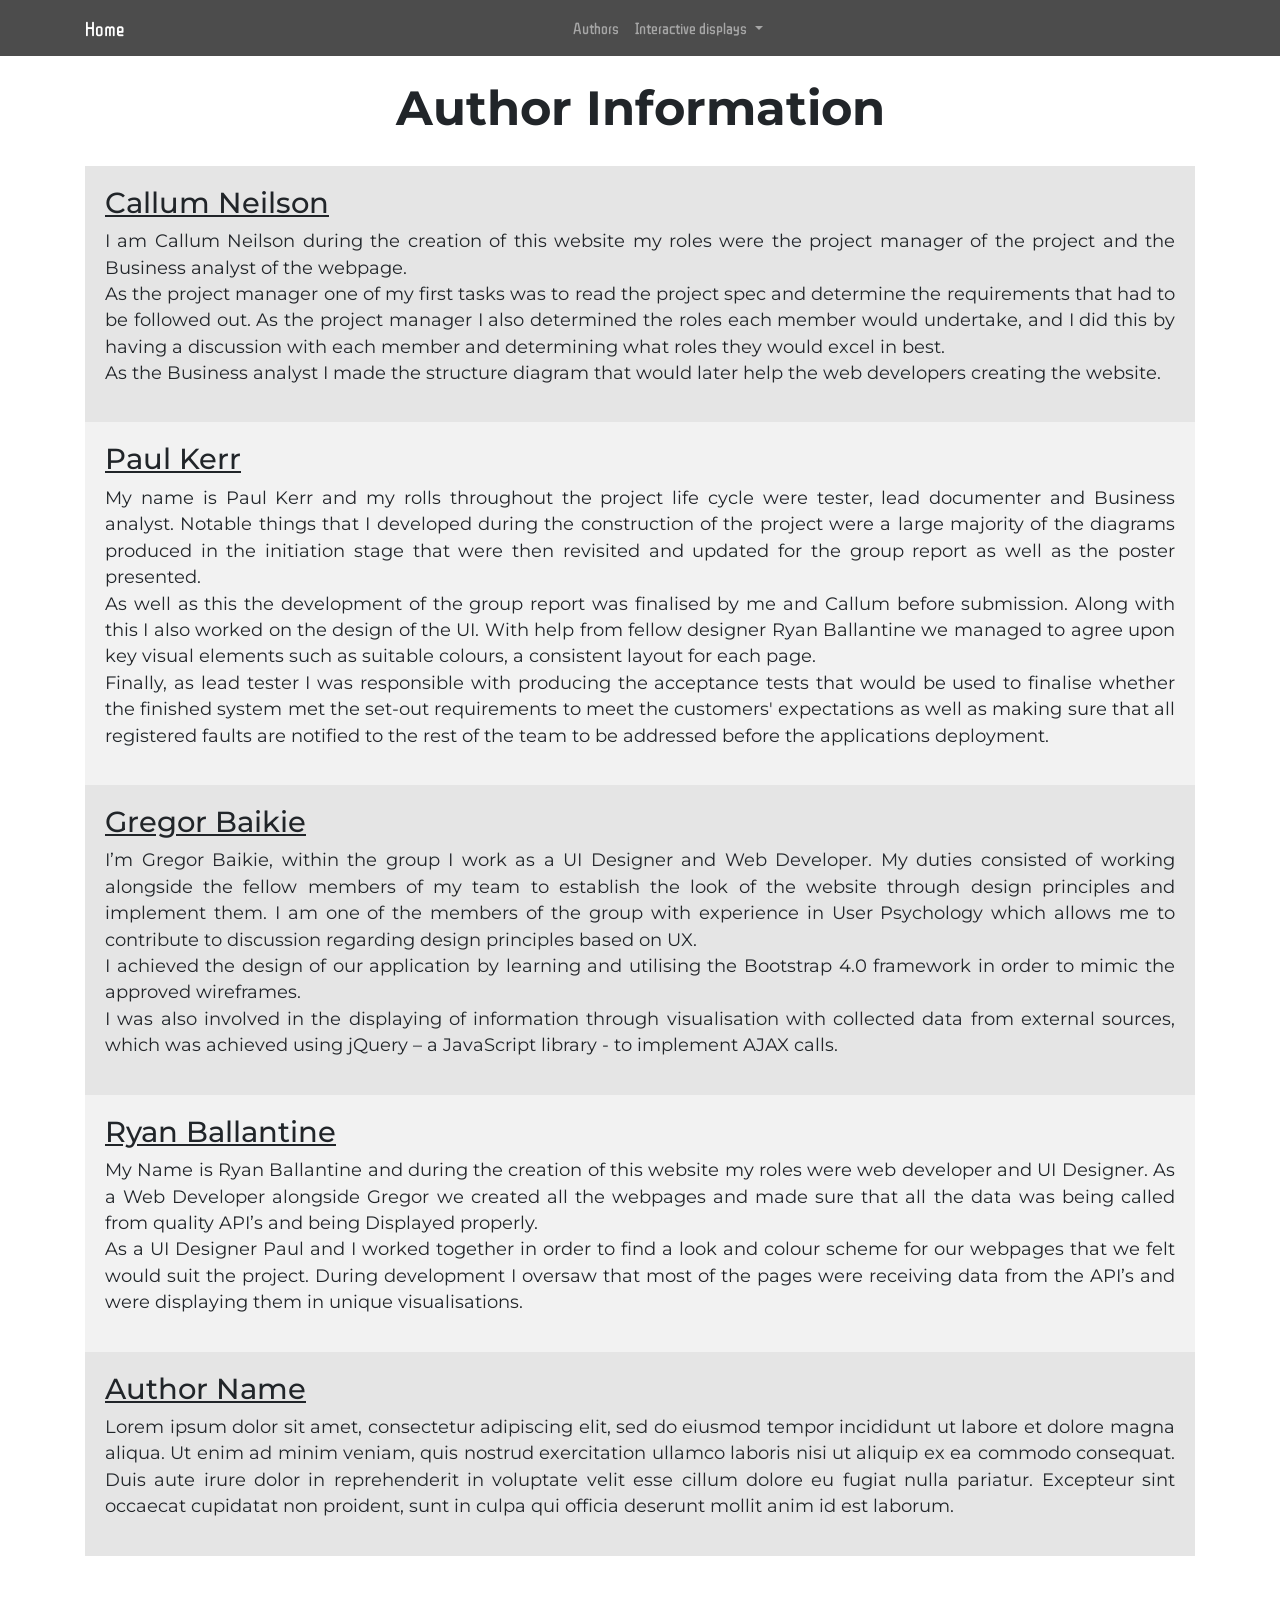
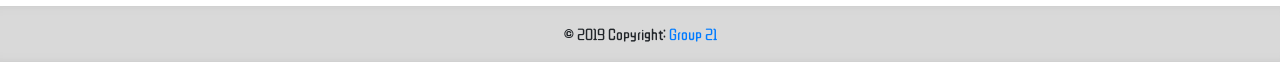
==== author.html @ 93757d23 "Publish" ====
<!DOCTYPE HTML>
<html>

<head>
	<meta http-equiv="Content-Type" content="text/html; charset=UTF-8">
	<meta name="viewport" content="width=device-width, initial-scale=1">
	<title>Authors</title>

	<!-- Local Stylesheet for Author file-->
	<link rel="stylesheet" href="css/author.css">

	<!--Stylesheet import for footer-->
	<link rel="stylesheet" href="css/footer.css">

	<!--Stylesheet import for navbar-->
	<link rel="stylesheet" href="css/navbar.css">

	<!--Bootstrap framework import-->
	<link rel="stylesheet" href="https://stackpath.bootstrapcdn.com/bootstrap/4.3.1/css/bootstrap.min.css" integrity="sha384-ggOyR0iXCbMQv3Xipma34MD+dH/1fQ784/j6cY/iJTQUOhcWr7x9JvoRxT2MZw1T"
	 crossorigin="anonymous">
	<script src="https://code.jquery.com/jquery-3.3.1.slim.min.js" integrity="sha384-q8i/X+965DzO0rT7abK41JStQIAqVgRVzpbzo5smXKp4YfRvH+8abtTE1Pi6jizo"
	 crossorigin="anonymous"></script>
	<script src="https://cdnjs.cloudflare.com/ajax/libs/popper.js/1.14.7/umd/popper.min.js" integrity="sha384-UO2eT0CpHqdSJQ6hJty5KVphtPhzWj9WO1clHTMGa3JDZwrnQq4sF86dIHNDz0W1"
	 crossorigin="anonymous"></script>
	<script src="https://stackpath.bootstrapcdn.com/bootstrap/4.3.1/js/bootstrap.min.js" integrity="sha384-JjSmVgyd0p3pXB1rRibZUAYoIIy6OrQ6VrjIEaFf/nJGzIxFDsf4x0xIM+B07jRM"
	 crossorigin="anonymous"></script>

</head>

<body>

	<div id="text">
		<section class="content container">
			<section class="content author-header">
				<h1>Author Information</h1>
			</section>
			<section class="content author-name odd">
				<h3>Callum Neilson</h3>
				<p class="text-justify">I am Callum Neilson during the creation of this website my roles were the project manager of 
					the project and the Business analyst of the webpage.<br>As the project manager one of my first tasks was to read 
					the project spec and determine the requirements that had to be followed out. As the project manager I also determined 
					the roles each member would undertake, and I did this by having a discussion with each member and determining what roles 
					they would excel in best.<br>As the Business analyst I made the structure diagram that would later help the web 
					developers creating the website.</p>
			</section>
			<section class="content author-name even">
				<h3>Paul Kerr</h3>
				<p class="text-justify">My name is Paul Kerr and my rolls throughout the project life cycle were tester, lead documenter 
					and Business analyst. Notable things that I developed during the construction of the project were a large majority of 
					the diagrams produced in the initiation stage that were then revisited and updated for the group report as well as the 
					poster presented.<br>As well as this the development of the group report was finalised by me and Callum before submission. 
					Along with this I also worked on the design of the UI. With help from fellow designer Ryan Ballantine we managed to agree 
					upon key visual elements such as suitable colours, a consistent layout for each page.<br>Finally, as lead tester I was 
					responsible with producing the acceptance tests that would be used to finalise whether the finished system met the set-out 
					requirements to meet the customers' expectations as well as making sure that all registered faults are notified to the rest 
					of the team to be addressed before the applications deployment.</p>
			</section>
			<section class="content author-name odd">
				<h3>Gregor Baikie</h3>
				<p class="text-justify">I’m Gregor Baikie, within the group I work as a UI Designer and Web Developer. My duties consisted of 
					working alongside the fellow members of my team to establish the look of the website through design principles and implement 
					them. I am one of the members of the group with experience in User Psychology which allows me to contribute to discussion 
					regarding design principles based on UX.<br>I achieved the design of our application by learning and utilising the Bootstrap 
					4.0 framework in order to mimic the approved wireframes.<br>I was also involved in the displaying of information through 
					visualisation with collected data from external sources, which was achieved using jQuery – a JavaScript library - to implement 
					AJAX calls.</p>
			</section>
			<section class="content author-name even">
				<h3>Ryan Ballantine</h3>
				<p class="text-justify">My Name is Ryan Ballantine and during the creation of this website my roles were web developer and UI 
					Designer. As a Web Developer alongside Gregor we created all the webpages and made sure that all the data was being called from 
					quality API’s and being Displayed properly.<br>As a UI Designer Paul and I worked together in order to find a look and colour 
					scheme for our webpages that we felt would suit the project. During development I oversaw that most of the pages were receiving 
					data from the API’s and were displaying them in unique visualisations.</p>
			</section>
			<section class="content author-name odd">
				<h3>Author Name</h3>
				<p class="text-justify">Lorem ipsum dolor sit amet, consectetur adipiscing elit, sed do eiusmod tempor incididunt
					ut labore et dolore magna aliqua. Ut enim ad minim veniam, quis nostrud exercitation ullamco laboris nisi ut
					aliquip ex ea commodo consequat. Duis aute irure dolor in reprehenderit in voluptate velit esse cillum dolore eu
					fugiat nulla pariatur. Excepteur sint occaecat cupidatat non proident, sunt in culpa qui officia deserunt mollit
					anim id est laborum.</p>
			</section>
		</section>
	</div>

	<div id="navbar">
		<!--Import Navbar file onto page-->
		<script type="text/javascript" src="https://ajax.googleapis.com/ajax/libs/jquery/3.3.1/jquery.min.js"></script>
		<script type="text/javascript" src="js/navbar.js"></script>
	</div>



	<div id="footer">
		<!--Import Footer file onto page-->
		<script type="text/javascript" src="https://ajax.googleapis.com/ajax/libs/jquery/3.3.1/jquery.min.js"></script>
		<script type="text/javascript" src="js/footer.js"></script>
	</div>
</body>

</html>
---- css/author.css ----
@import url('https://fonts.googleapis.com/css?family=Montserrat');

/* -- Page Content -- */
#text {
    margin-top: 40px;
    padding-bottom: 30px;
    font-family: 'Montserrat', sans-serif;
}

.content {
    padding: 20px;
}

.content h3 {
    font-size: 180%;
    text-decoration: underline;
}

.content .author-header {
    text-align: center;
}

.content .author-header h1 {
    font-size: 300%;
    font-weight: bold;
}

.content .author-name {
    text-align: left;
}

.even {
    background-color: rgba(0,0,0,0.05);
}

.odd {
    background-color: rgba(0,0,0,0.1)
}

p {
    font-size: 110%;
}
---- css/footer.css ----
@import url('https://fonts.googleapis.com/css?family=ZCOOL+QingKe+HuangYou');

.page-footer {
    font-family: 'ZCOOL QingKe HuangYou', cursive;
    background-color: rgba(0,0,0,0.15);
    width: 100%;
    box-shadow: 
        inset 0px 11px 8px -10px #CCC,
        inset 0px -11px 8px -10px #CCC; 
}
---- css/navbar.css ----
@import url('https://fonts.googleapis.com/css?family=ZCOOL+QingKe+HuangYou');

/* -- Navbar -- */
.navbar {
  font-family: 'ZCOOL QingKe HuangYou', cursive;
  background: rgba(0,0,0,0.7);
  position: absolute;
  left: 0;
  right: 0;
}
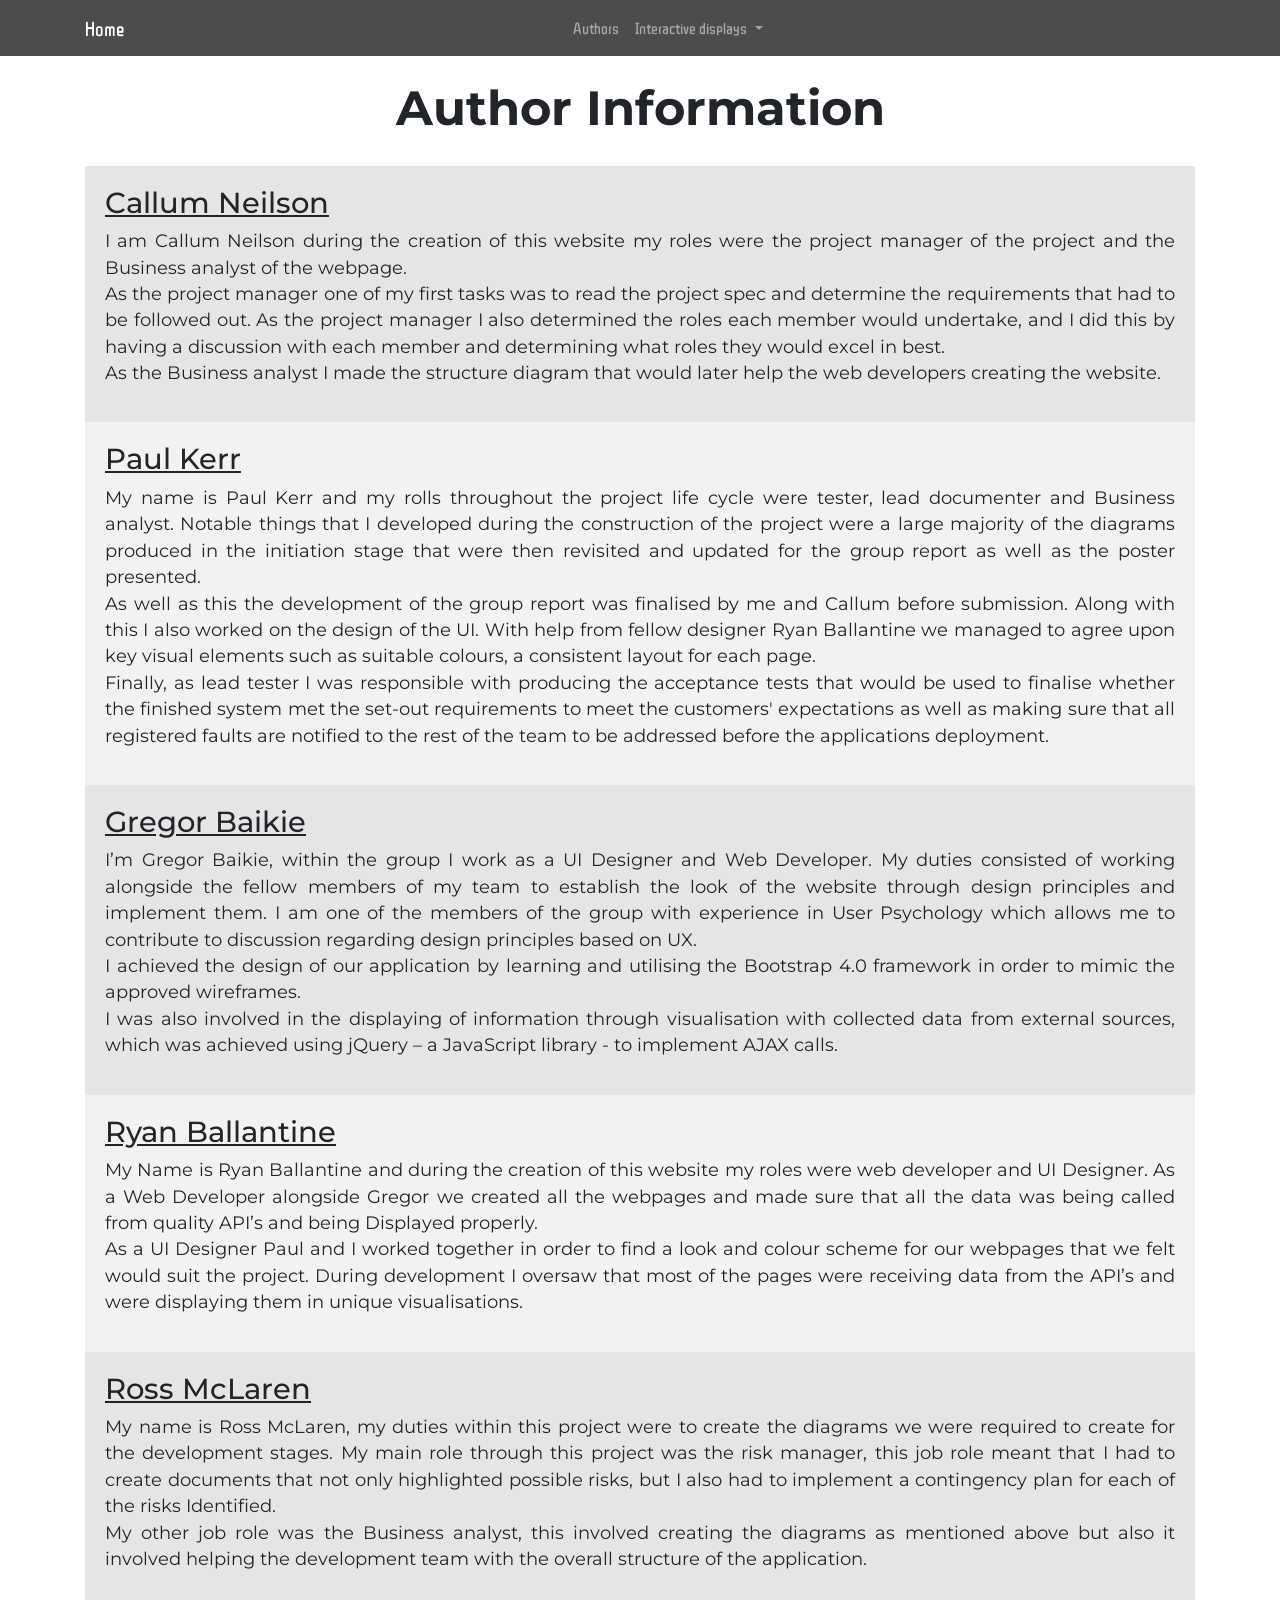
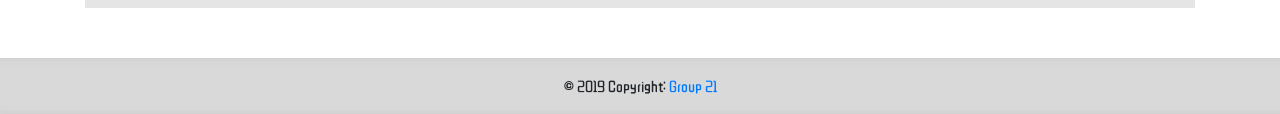
==== commit 2e11d2ef: "Update" ====
--- a/author.html
+++ b/author.html
@@ -16,14 +16,17 @@
 	<link rel="stylesheet" href="css/navbar.css">
 
 	<!--Bootstrap framework import-->
-	<link rel="stylesheet" href="https://stackpath.bootstrapcdn.com/bootstrap/4.3.1/css/bootstrap.min.css" integrity="sha384-ggOyR0iXCbMQv3Xipma34MD+dH/1fQ784/j6cY/iJTQUOhcWr7x9JvoRxT2MZw1T"
-	 crossorigin="anonymous">
-	<script src="https://code.jquery.com/jquery-3.3.1.slim.min.js" integrity="sha384-q8i/X+965DzO0rT7abK41JStQIAqVgRVzpbzo5smXKp4YfRvH+8abtTE1Pi6jizo"
-	 crossorigin="anonymous"></script>
-	<script src="https://cdnjs.cloudflare.com/ajax/libs/popper.js/1.14.7/umd/popper.min.js" integrity="sha384-UO2eT0CpHqdSJQ6hJty5KVphtPhzWj9WO1clHTMGa3JDZwrnQq4sF86dIHNDz0W1"
-	 crossorigin="anonymous"></script>
-	<script src="https://stackpath.bootstrapcdn.com/bootstrap/4.3.1/js/bootstrap.min.js" integrity="sha384-JjSmVgyd0p3pXB1rRibZUAYoIIy6OrQ6VrjIEaFf/nJGzIxFDsf4x0xIM+B07jRM"
-	 crossorigin="anonymous"></script>
+	<link rel="stylesheet" href="https://stackpath.bootstrapcdn.com/bootstrap/4.3.1/css/bootstrap.min.css"
+		integrity="sha384-ggOyR0iXCbMQv3Xipma34MD+dH/1fQ784/j6cY/iJTQUOhcWr7x9JvoRxT2MZw1T" crossorigin="anonymous">
+	<script src="https://code.jquery.com/jquery-3.3.1.slim.min.js"
+		integrity="sha384-q8i/X+965DzO0rT7abK41JStQIAqVgRVzpbzo5smXKp4YfRvH+8abtTE1Pi6jizo" crossorigin="anonymous">
+	</script>
+	<script src="https://cdnjs.cloudflare.com/ajax/libs/popper.js/1.14.7/umd/popper.min.js"
+		integrity="sha384-UO2eT0CpHqdSJQ6hJty5KVphtPhzWj9WO1clHTMGa3JDZwrnQq4sF86dIHNDz0W1" crossorigin="anonymous">
+	</script>
+	<script src="https://stackpath.bootstrapcdn.com/bootstrap/4.3.1/js/bootstrap.min.js"
+		integrity="sha384-JjSmVgyd0p3pXB1rRibZUAYoIIy6OrQ6VrjIEaFf/nJGzIxFDsf4x0xIM+B07jRM" crossorigin="anonymous">
+	</script>
 
 </head>
 
@@ -36,50 +39,76 @@
 			</section>
 			<section class="content author-name odd">
 				<h3>Callum Neilson</h3>
-				<p class="text-justify">I am Callum Neilson during the creation of this website my roles were the project manager of 
-					the project and the Business analyst of the webpage.<br>As the project manager one of my first tasks was to read 
-					the project spec and determine the requirements that had to be followed out. As the project manager I also determined 
-					the roles each member would undertake, and I did this by having a discussion with each member and determining what roles 
-					they would excel in best.<br>As the Business analyst I made the structure diagram that would later help the web 
+				<p class="text-justify">I am Callum Neilson during the creation of this website my roles were the
+					project manager of
+					the project and the Business analyst of the webpage.<br>As the project manager one of my first tasks
+					was to read
+					the project spec and determine the requirements that had to be followed out. As the project manager
+					I also determined
+					the roles each member would undertake, and I did this by having a discussion with each member and
+					determining what roles
+					they would excel in best.<br>As the Business analyst I made the structure diagram that would later
+					help the web
 					developers creating the website.</p>
 			</section>
 			<section class="content author-name even">
 				<h3>Paul Kerr</h3>
-				<p class="text-justify">My name is Paul Kerr and my rolls throughout the project life cycle were tester, lead documenter 
-					and Business analyst. Notable things that I developed during the construction of the project were a large majority of 
-					the diagrams produced in the initiation stage that were then revisited and updated for the group report as well as the 
-					poster presented.<br>As well as this the development of the group report was finalised by me and Callum before submission. 
-					Along with this I also worked on the design of the UI. With help from fellow designer Ryan Ballantine we managed to agree 
-					upon key visual elements such as suitable colours, a consistent layout for each page.<br>Finally, as lead tester I was 
-					responsible with producing the acceptance tests that would be used to finalise whether the finished system met the set-out 
-					requirements to meet the customers' expectations as well as making sure that all registered faults are notified to the rest 
+				<p class="text-justify">My name is Paul Kerr and my rolls throughout the project life cycle were tester,
+					lead documenter
+					and Business analyst. Notable things that I developed during the construction of the project were a
+					large majority of
+					the diagrams produced in the initiation stage that were then revisited and updated for the group
+					report as well as the
+					poster presented.<br>As well as this the development of the group report was finalised by me and
+					Callum before submission.
+					Along with this I also worked on the design of the UI. With help from fellow designer Ryan
+					Ballantine we managed to agree
+					upon key visual elements such as suitable colours, a consistent layout for each page.<br>Finally, as
+					lead tester I was
+					responsible with producing the acceptance tests that would be used to finalise whether the finished
+					system met the set-out
+					requirements to meet the customers' expectations as well as making sure that all registered faults
+					are notified to the rest
 					of the team to be addressed before the applications deployment.</p>
 			</section>
 			<section class="content author-name odd">
 				<h3>Gregor Baikie</h3>
-				<p class="text-justify">I’m Gregor Baikie, within the group I work as a UI Designer and Web Developer. My duties consisted of 
-					working alongside the fellow members of my team to establish the look of the website through design principles and implement 
-					them. I am one of the members of the group with experience in User Psychology which allows me to contribute to discussion 
-					regarding design principles based on UX.<br>I achieved the design of our application by learning and utilising the Bootstrap 
-					4.0 framework in order to mimic the approved wireframes.<br>I was also involved in the displaying of information through 
-					visualisation with collected data from external sources, which was achieved using jQuery – a JavaScript library - to implement 
+				<p class="text-justify">I’m Gregor Baikie, within the group I work as a UI Designer and Web Developer.
+					My duties consisted of
+					working alongside the fellow members of my team to establish the look of the website through design
+					principles and implement
+					them. I am one of the members of the group with experience in User Psychology which allows me to
+					contribute to discussion
+					regarding design principles based on UX.<br>I achieved the design of our application by learning and
+					utilising the Bootstrap
+					4.0 framework in order to mimic the approved wireframes.<br>I was also involved in the displaying of
+					information through
+					visualisation with collected data from external sources, which was achieved using jQuery – a
+					JavaScript library - to implement
 					AJAX calls.</p>
 			</section>
 			<section class="content author-name even">
 				<h3>Ryan Ballantine</h3>
-				<p class="text-justify">My Name is Ryan Ballantine and during the creation of this website my roles were web developer and UI 
-					Designer. As a Web Developer alongside Gregor we created all the webpages and made sure that all the data was being called from 
-					quality API’s and being Displayed properly.<br>As a UI Designer Paul and I worked together in order to find a look and colour 
-					scheme for our webpages that we felt would suit the project. During development I oversaw that most of the pages were receiving 
+				<p class="text-justify">My Name is Ryan Ballantine and during the creation of this website my roles were
+					web developer and UI
+					Designer. As a Web Developer alongside Gregor we created all the webpages and made sure that all the
+					data was being called from
+					quality API’s and being Displayed properly.<br>As a UI Designer Paul and I worked together in order
+					to find a look and colour
+					scheme for our webpages that we felt would suit the project. During development I oversaw that most
+					of the pages were receiving
 					data from the API’s and were displaying them in unique visualisations.</p>
 			</section>
 			<section class="content author-name odd">
-				<h3>Author Name</h3>
-				<p class="text-justify">Lorem ipsum dolor sit amet, consectetur adipiscing elit, sed do eiusmod tempor incididunt
-					ut labore et dolore magna aliqua. Ut enim ad minim veniam, quis nostrud exercitation ullamco laboris nisi ut
-					aliquip ex ea commodo consequat. Duis aute irure dolor in reprehenderit in voluptate velit esse cillum dolore eu
-					fugiat nulla pariatur. Excepteur sint occaecat cupidatat non proident, sunt in culpa qui officia deserunt mollit
-					anim id est laborum.</p>
+				<h3>Ross McLaren</h3>
+				<p class="text-justify">My name is Ross McLaren, my duties within this project were to create the
+					diagrams we were required to create for the development stages. My main role through this project
+					was the risk manager, this job role meant that I had to create documents that not only highlighted
+					possible risks, but I also had to implement a contingency plan for each of the risks Identified.
+					<br>
+					My other job role was the Business analyst, this involved creating the diagrams as mentioned above
+					but also it involved helping the development team with the overall structure of the application.
+				</p>
 			</section>
 		</section>
 	</div>
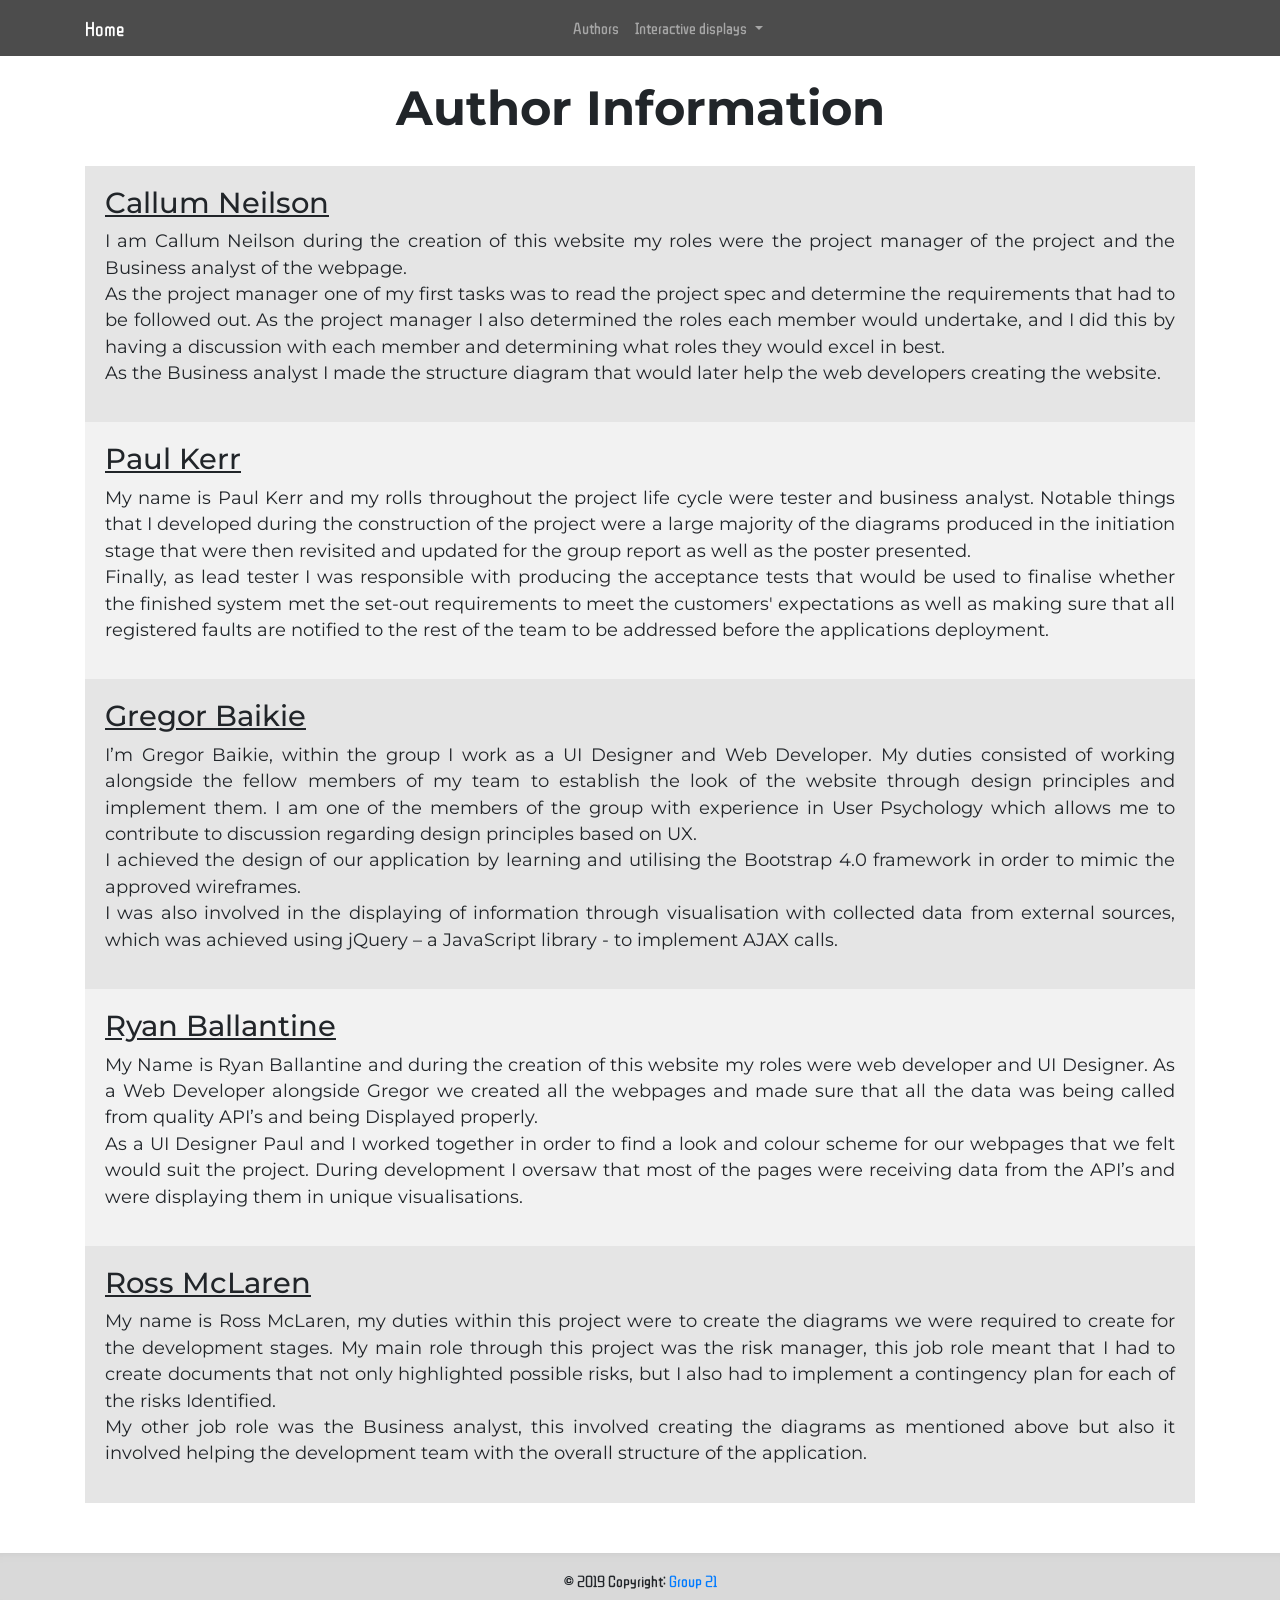
==== commit aebacba7: "Update" ====
--- a/author.html
+++ b/author.html
@@ -53,23 +53,14 @@
 			</section>
 			<section class="content author-name even">
 				<h3>Paul Kerr</h3>
-				<p class="text-justify">My name is Paul Kerr and my rolls throughout the project life cycle were tester,
-					lead documenter
-					and Business analyst. Notable things that I developed during the construction of the project were a
-					large majority of
-					the diagrams produced in the initiation stage that were then revisited and updated for the group
-					report as well as the
-					poster presented.<br>As well as this the development of the group report was finalised by me and
-					Callum before submission.
-					Along with this I also worked on the design of the UI. With help from fellow designer Ryan
-					Ballantine we managed to agree
-					upon key visual elements such as suitable colours, a consistent layout for each page.<br>Finally, as
-					lead tester I was
-					responsible with producing the acceptance tests that would be used to finalise whether the finished
-					system met the set-out
-					requirements to meet the customers' expectations as well as making sure that all registered faults
-					are notified to the rest
-					of the team to be addressed before the applications deployment.</p>
+				<p class="text-justify">My name is Paul Kerr and my rolls throughout the project life cycle were tester
+					and business analyst. Notable things that I developed during the construction of the project were a
+					large majority of the diagrams produced in the initiation stage that were then revisited and updated
+					for the group report as well as the poster presented. <br>Finally, as lead tester I was responsible
+					with producing the acceptance tests that would be used to finalise whether the finished system met
+					the set-out requirements to meet the customers' expectations as well as making sure that all
+					registered faults are notified to the rest of the team to be addressed before the applications
+					deployment.</p>
 			</section>
 			<section class="content author-name odd">
 				<h3>Gregor Baikie</h3>
